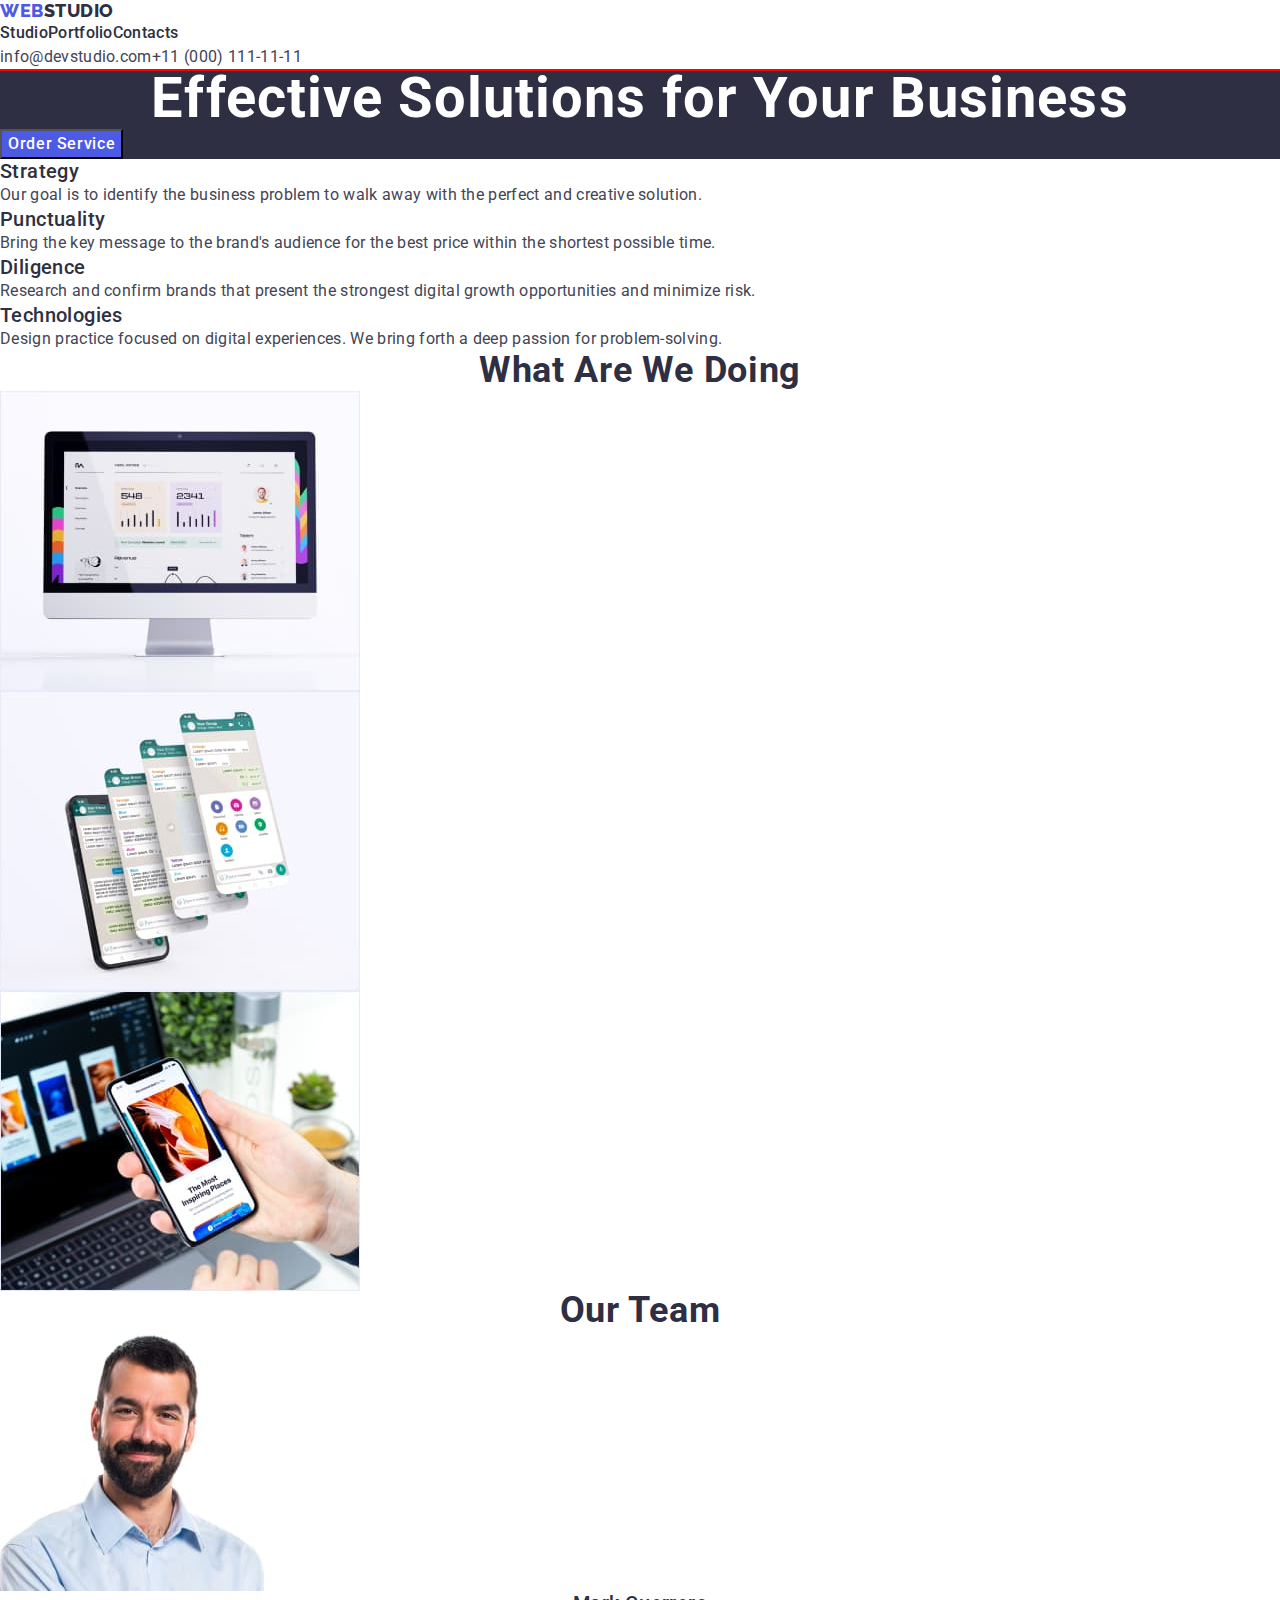
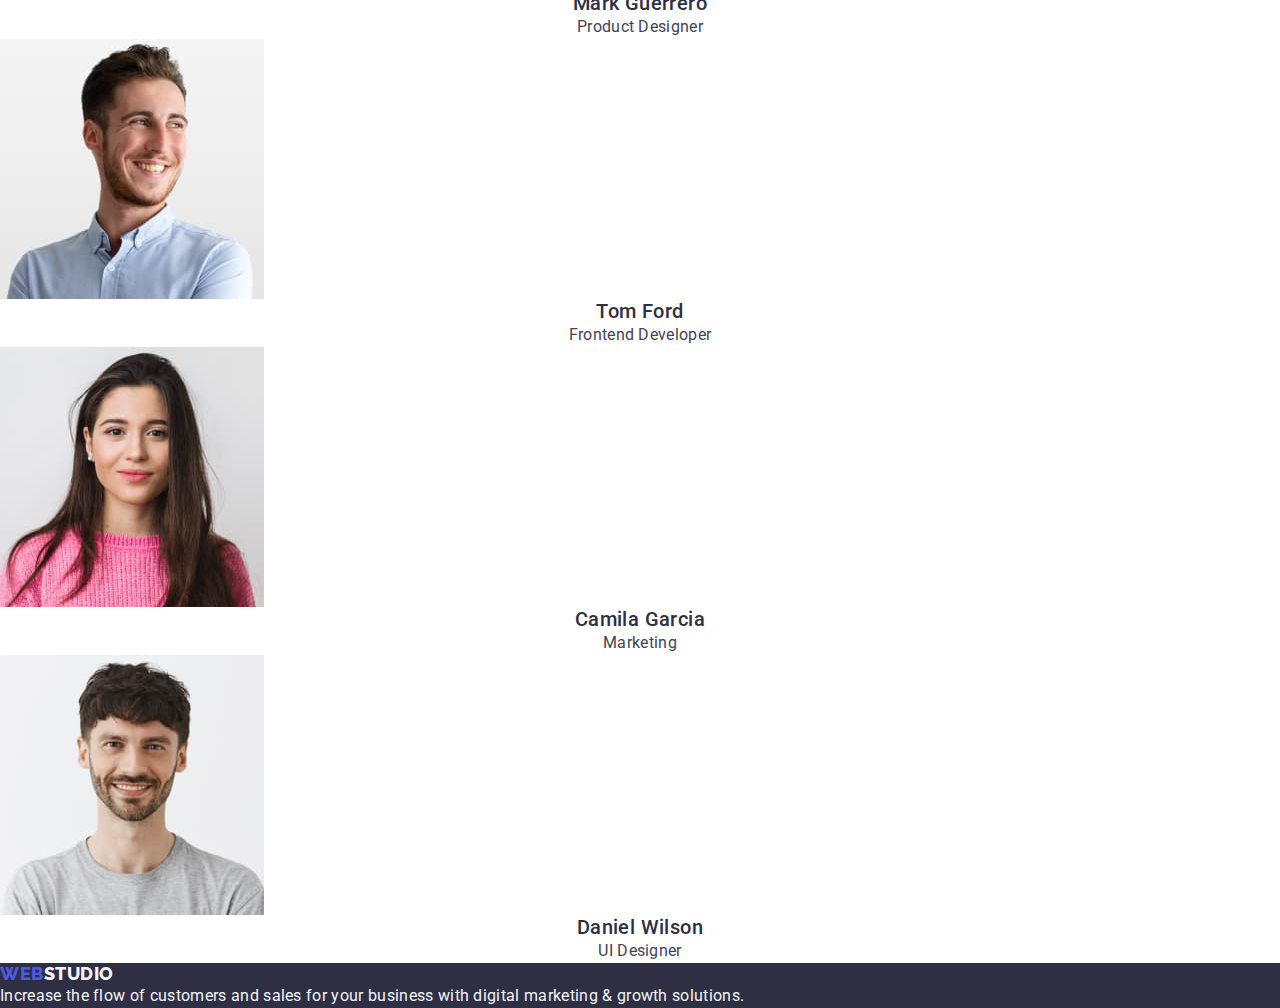
==== index.html @ eedcb32e "Initial commit" ====
<!DOCTYPE html>
<html lang="en">
  <head>
    <meta charset="UTF-8" />
    <meta http-equiv="X-UA-Compatible" content="IE=edge" />
    <meta name="viewport" content="width=device-width, initial-scale=1.0" />
    <title>Studio</title>
    <link rel="preconnect" href="https://fonts.googleapis.com" />
    <link rel="preconnect" href="https://fonts.gstatic.com" crossorigin />
    <link
      href="https://fonts.googleapis.com/css2?family=Raleway:wght@800&family=Roboto:wght@400;500;700;900&display=swap"
      rel="stylesheet"
    />
    <link
      rel="stylesheet"
      href="https://cdnjs.cloudflare.com/ajax/libs/modern-normalize/1.1.0/modern-normalize.min.css"
    />
    <link rel="stylesheet" href="./css/styles.css" />
  </head>
  <body>
    <div class="container">
      <header class="header">
        <nav class="nav">
          <a href="./index.html" class="header-logo link"
            >WEB<span class="header-logo-item">Studio</span></a
          >
          <ul class="header-list list">
            <li class="header-item">
              <a class="header-link link" href="./index.html">Studio</a>
            </li>
            <li class="header-item">
              <a class="header-link link" href="./portfolio.html">Portfolio</a>
            </li>
            <li class="header-item">
              <a class="header-link link" href="">Contacts</a>
            </li>
          </ul>
        </nav>
        <address class="address">
          <ul class="address-list list">
            <li class="address-item">
              <a class="address-link link" href="mailto:info@devstudio.com"
                >info@devstudio.com</a
              >
            </li>
            <li class="address-item">
              <a class="address-link link" href="tel:+110001111111"
                >+11 (000) 111-11-11</a
              >
            </li>
          </ul>
        </address>
      </header>
    </div>
    <main>
      <section class="hero">
        <h1 class="hero-title">Effective Solutions for Your Business</h1>
        <button class="hero-btn" type="button">Order Service</button>
      </section>
      <section class="about">
        <h2 hidden class="about-title">about</h2>
        <ul class="about-list list">
          <li class="about-item">
            <h3 class="about-item-title">Strategy</h3>
            <p class="about-item-text">
              Our goal is to identify the business problem to walk away with the
              perfect and creative solution.
            </p>
          </li>
          <li class="about-item">
            <h3 class="about-item-title">Punctuality</h3>
            <p class="about-item-text">
              Bring the key message to the brand's audience for the best price
              within the shortest possible time.
            </p>
          </li>
          <li class="about-item">
            <h3 class="about-item-title">Diligence</h3>
            <p class="about-item-text">
              Research and confirm brands that present the strongest digital
              growth opportunities and minimize risk.
            </p>
          </li>
          <li class="about-item">
            <h3 class="about-item-title">Technologies</h3>
            <p class="about-item-text">
              Design practice focused on digital experiences. We bring forth a
              deep passion for problem-solving.
            </p>
          </li>
        </ul>
      </section>
      <section class="functions">
        <h2 class="functions-title">What are we doing</h2>
        <ul class="functions-list list">
          <li class="functions-item">
            <img
              src="./images/img-computer.jpg"
              alt="computer shows graphics"
              width="360"
              height="300"
            />
          </li>
          <li class="functions-item">
            <img
              src="./images/img-screenlayers.jpg"
              alt="four iphone screens containing messaging content"
              width="360"
              height="300"
            />
          </li>
          <li class="functions-item">
            <img
              src="./images/img-phone.jpg"
              alt="a man holds iphone in his hand"
              width="360"
              height="300"
            />
          </li>
        </ul>
      </section>
      <section class="team">
        <h2 class="team-title">Our Team</h2>
        <ul class="team-list list">
          <li class="team-list-item">
            <img
              class="team-img"
              src="./images/img-markguerrero.jpg"
              alt="Mark Guerrero portrait photo"
              width="264"
              height="260"
            />
            <h3 class="team-img-name">Mark Guerrero</h3>
            <p class="team-img-text">Product Designer</p>
          </li>
          <li class="team-list-item">
            <img
              class="team-img"
              src="./images/img-tomford.jpg"
              alt="Tom Ford portrait photo"
              width="264"
              height="260"
            />
            <h3 class="team-img-name">Tom Ford</h3>
            <p class="team-img-text">Frontend Developer</p>
          </li>
          <li class="team-list-item">
            <img
              class="team-img"
              src="./images/img-camilagarcia.jpg"
              alt="Camila Garcia portrait photo"
              width="264"
              height="260"
            />
            <h3 class="team-img-name">Camila Garcia</h3>
            <p class="team-img-text">Marketing</p>
          </li>
          <li class="team-list-item">
            <img
              class="team-img"
              src="./images/img-danielwilson.jpg"
              alt="Daniel Wilson portrait photo"
              width="264"
              height="260"
            />
            <h3 class="team-img-name">Daniel Wilson</h3>
            <p class="team-img-text">UI Designer</p>
          </li>
        </ul>
      </section>
    </main>
    <footer class="footer">
      <a href="./index.html" class="footer-logo link"
        >Web<span class="footer-logo-item">Studio</span></a
      >
      <p class="footer-text">
        Increase the flow of customers and sales for your business with digital
        marketing & growth solutions.
      </p>
    </footer>
  </body>
</html>
---- css/styles.css ----
html {
    box-sizing: border-box;
}

:root {
    --primary-text-color: #2E2F42;
    --secondary-text-color: #434455;
    --primary-accent-color: #4D5AE5;
    --secondary-accent-color: #404bbf;
    --primary-white-color: #FFFFFF;
    --secondary-white-color: #F4F4FD;
    --logo-color: #4D5AE5;
}

body {
background-color: #FFFFFF;
color: #434455;
font-family: 'Roboto', sans-serif; 
outline: 2px solid tomato;
}

/* --------------HEADER-------------- */

.header-logo {
font-family: 'Raleway', sans-serif;
    font-weight: 800;
    font-size: 18px;
    line-height: 1.17;
    display: flex;
    align-items: center;
    letter-spacing: 0.03em;
    text-transform: uppercase;
    color: var(--logo-color);
}

.link {
text-decoration: none;
}

.header-logo-item {
    color: var(--primary-text-color);
}

.list {
    list-style: none;
    margin: 0;
    padding: 0;
}

h1,h2,h3,h4,h5,h6,p {
    margin: 0;
}

ul {
    padding-left: 0;
    margin: 0;
}

address {
    font-style: normal;
}

button {
    cursor: pointer;
}

.container {
    margin: 0 auto;
    outline: 2px solid red;
}

img {
    display: block;
}

.header-list {
    display: flex;
}

.header-link {
    display: block;
    font-weight: 500;
        font-size: 16px;
        line-height: 1.5;   
        letter-spacing: 0.02em; 
        color: var(--primary-text-color);
}

.header-link:hover,
.header-link:focus {
color: var(--secondary-accent-color);
}

.address-list {
    display: flex;
}

.address-link {
    display: block;
        font-size: 16px;
        line-height: 1.5;
        letter-spacing: 0.02em;
        color: var(--secondary-text-color);
}

.address-link:hover,
.address-link:focus {
    color: var(--secondary-accent-color);
}

/** -------------------------MAIN-PAGE------------------------- */
/* --------------HERO-------------- */

.hero {
    background-color: var(--primary-text-color);
}

.hero-title {
        font-size: 56px;
        line-height: 1.07;
        text-align: center;
        letter-spacing: 0.02em; 
        color: var(--primary-white-color);
}

.hero-btn {
    font-family: inherit;
    font-weight: 500;
        font-size: 16px;
        line-height: 1.5;
        display: flex;
        align-items: center;
        letter-spacing: 0.04em;
        color: var(--primary-white-color);
        background-color: var(--primary-accent-color);
}

.hero-btn:hover,
.hero-btn:focus {
    color: var(--primary-white-color);
    background-color: var(--secondary-accent-color);
}

/* --------------ABOUT-------------- */

.about-item-title {
    font-weight: 500;
        font-size: 20px;
        line-height: 1.2;
        letter-spacing: 0.02em;
        color: var(--primary-text-color);
}

.about-item-text {
    font-size: 16px;
        line-height: 1.5;
        letter-spacing: 0.02em;
        color: var(--secondary-text-color);
}

/* --------------FUNCTIONS-------------- */

.functions-title {
    font-size: 36px;
        line-height: 1.11;
        text-align: center;
        letter-spacing: 0.02em;
        text-transform: capitalize;
        color: var(--primary-text-color);
}


/* --------------TEAM-------------- */

.team-title {
    font-size: 36px;
        line-height: 1.11;
        text-align: center;
        letter-spacing: 0.02em;
        text-transform: capitalize;
        color: var(--primary-text-color);
}

.team-img-name {
    font-weight: 500;
        font-size: 20px;
        line-height: 1.2;
        text-align: center;
        letter-spacing: 0.02em;
        color: var(--primary-text-color);
}

.team-img-text {
    font-size: 16px;
        line-height: 1.5;
        text-align: center;
        letter-spacing: 0.02em;
        color: var(--secondary-text-color);
}

/** -------------------------PORTFOLIO------------------------- */
/* --------------PRODUCTS-------------- */

.filters-btn {
    font-family: inherit;
    font-weight: 500;
    font-size: 16px;
    line-height: 1.5;
    display: flex;
    align-items: center;
    text-align: center;
    letter-spacing: 0.04em;
    color: var(--primary-accent-color);
    cursor: pointer;
}

.filters-btn:hover,
.filters-btn:focus {
    background-color: var(--secondary-accent-color);
    color: var(--primary-white-color);
}

.products-item-title {
    font-weight: 500;
        font-size: 20px;
        line-height: 1.2;
        letter-spacing: 0.02em;
        color: var(--primary-text-color);
}

.products-item-text {
    font-size: 16px;
        line-height: 1.5;
        letter-spacing: 0.02em;
        color: var(--secondary-text-color);
}

/* --------------FOOTER-------------- */

.footer {
    background-color: var(--primary-text-color);
}

.footer-logo {
    font-family: 'Raleway', sans-serif;
        font-weight: 800;
        font-size: 18px;
        line-height: 1.17;
        display: flex;
        align-items: center;
        letter-spacing: 0.03em;
        text-transform: uppercase;
        color: var(--logo-color);
}

.footer-logo-item {
    color: var(--secondary-white-color);
}

.footer-text {
font-size: 16px;
    line-height: 1.5;
    letter-spacing: 0.02em;
    color: var(--secondary-white-color);
}
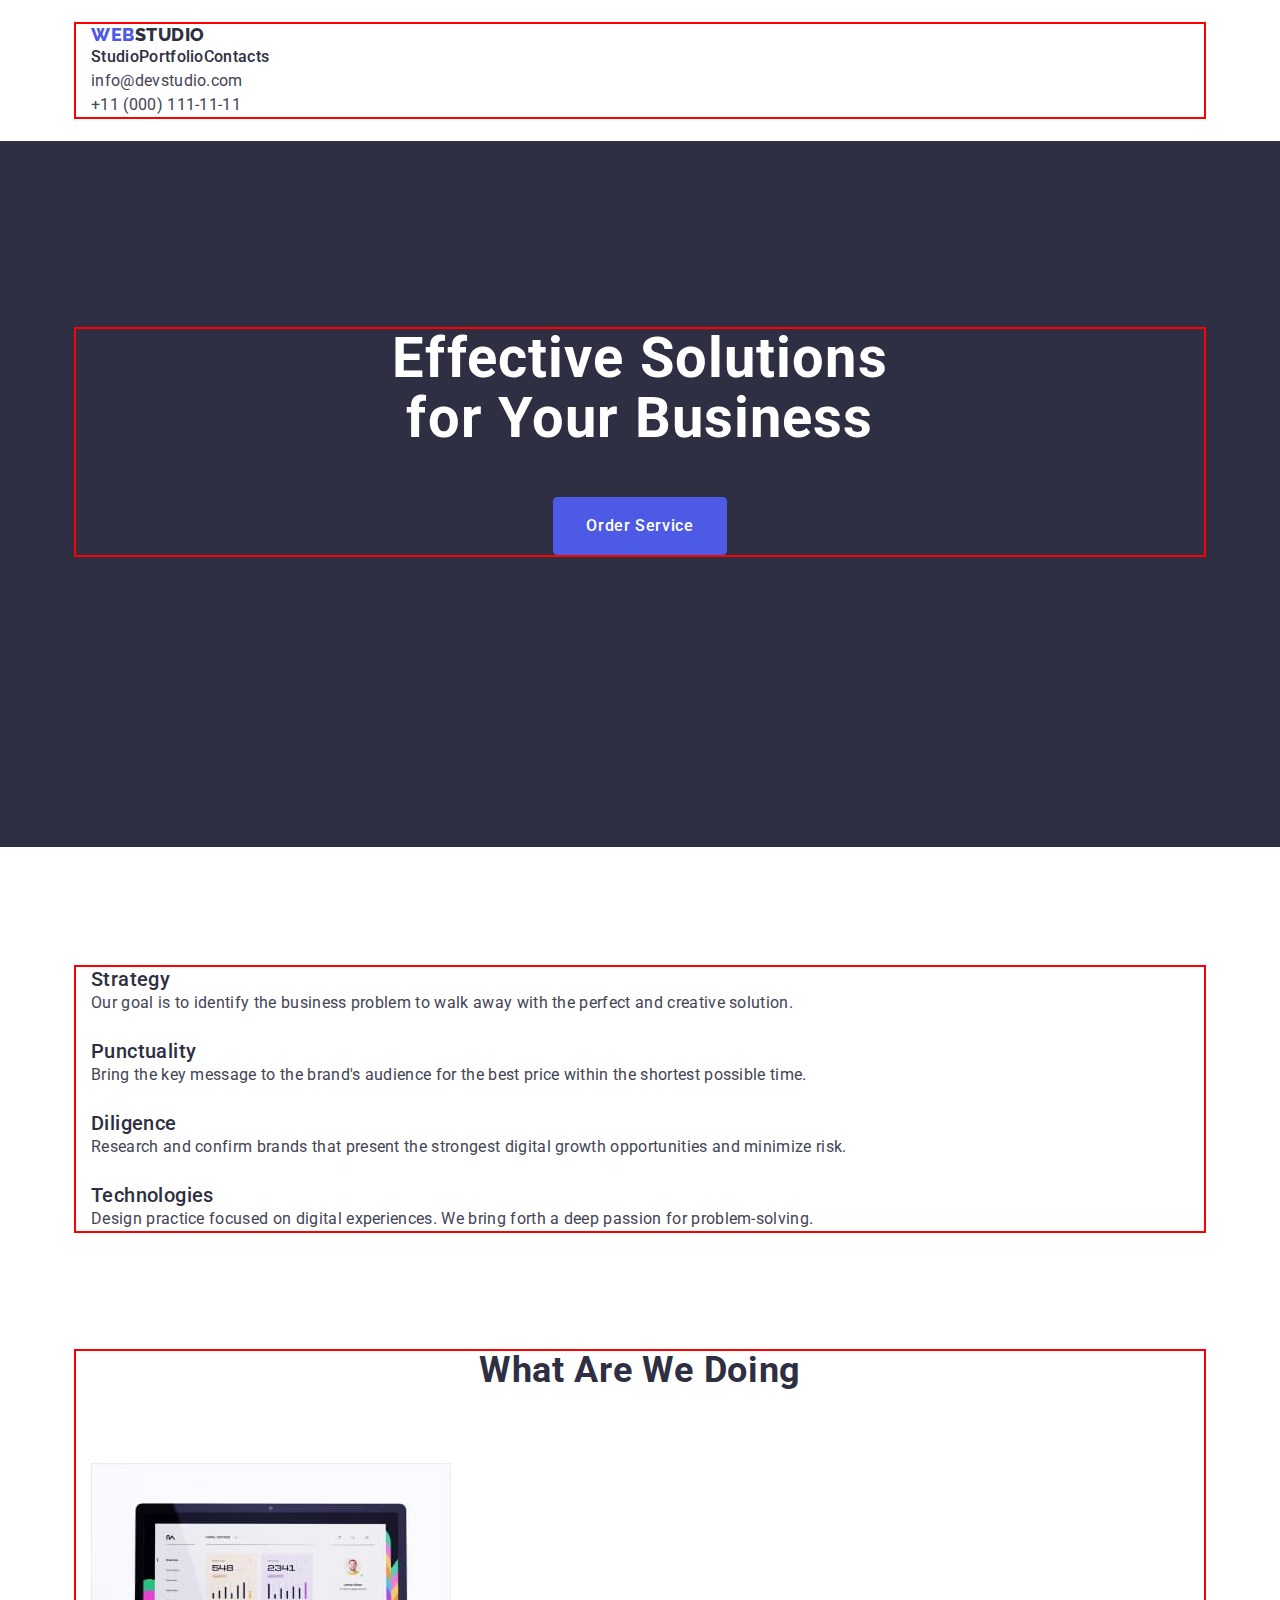
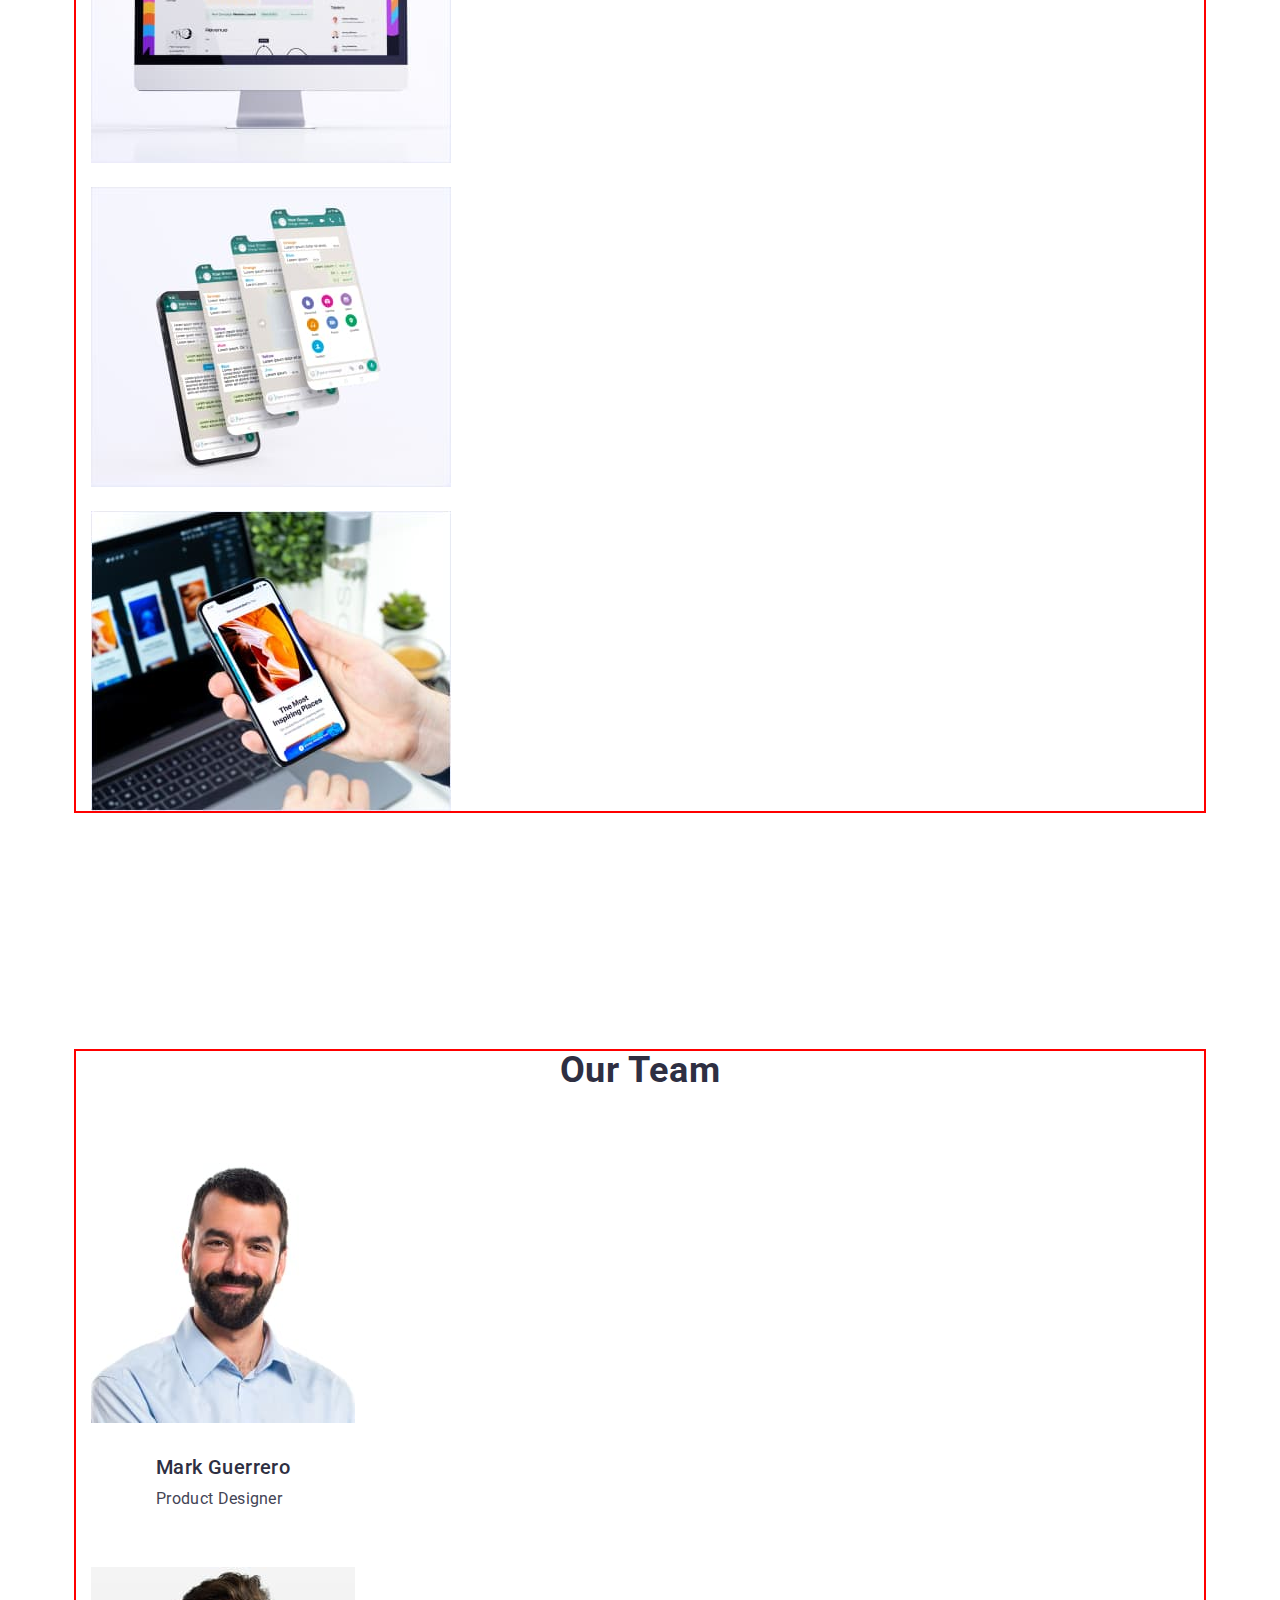
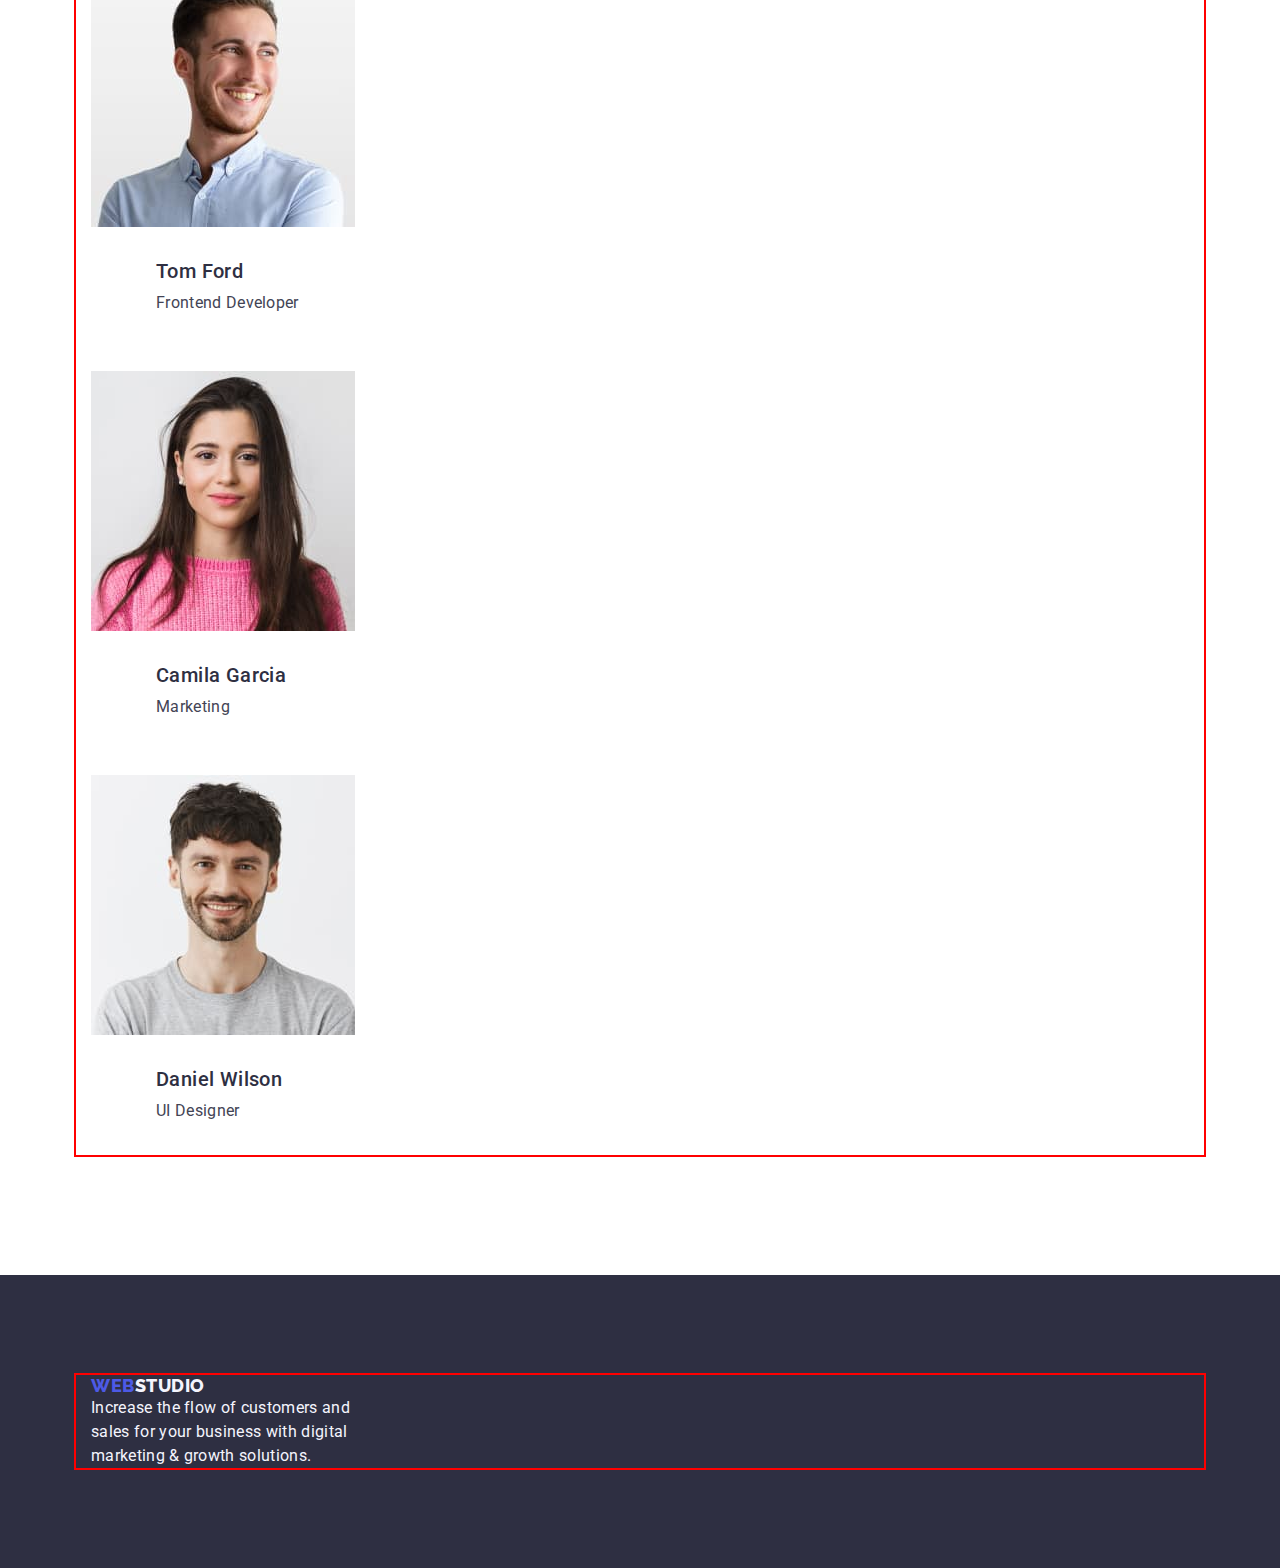
==== commit 9e3b263d: "create block-model" ====
--- a/index.html
+++ b/index.html
@@ -18,8 +18,8 @@
     <link rel="stylesheet" href="./css/styles.css" />
   </head>
   <body>
-    <div class="container">
-      <header class="header">
+    <header class="header">
+      <div class="container header-container">
         <nav class="nav">
           <a href="./index.html" class="header-logo link"
             >WEB<span class="header-logo-item">Studio</span></a
@@ -50,133 +50,143 @@
             </li>
           </ul>
         </address>
-      </header>
-    </div>
+      </div>
+    </header>
     <main>
       <section class="hero">
-        <h1 class="hero-title">Effective Solutions for Your Business</h1>
-        <button class="hero-btn" type="button">Order Service</button>
+        <div class="container">
+          <h1 class="hero-title">Effective Solutions for Your Business</h1>
+          <button class="hero-btn" type="button">Order Service</button>
+        </div>
       </section>
       <section class="about">
-        <h2 hidden class="about-title">about</h2>
-        <ul class="about-list list">
-          <li class="about-item">
-            <h3 class="about-item-title">Strategy</h3>
-            <p class="about-item-text">
-              Our goal is to identify the business problem to walk away with the
-              perfect and creative solution.
-            </p>
-          </li>
-          <li class="about-item">
-            <h3 class="about-item-title">Punctuality</h3>
-            <p class="about-item-text">
-              Bring the key message to the brand's audience for the best price
-              within the shortest possible time.
-            </p>
-          </li>
-          <li class="about-item">
-            <h3 class="about-item-title">Diligence</h3>
-            <p class="about-item-text">
-              Research and confirm brands that present the strongest digital
-              growth opportunities and minimize risk.
-            </p>
-          </li>
-          <li class="about-item">
-            <h3 class="about-item-title">Technologies</h3>
-            <p class="about-item-text">
-              Design practice focused on digital experiences. We bring forth a
-              deep passion for problem-solving.
-            </p>
-          </li>
-        </ul>
+        <div class="container">
+          <h2 hidden class="about-title">about</h2>
+          <ul class="about-list list">
+            <li class="about-item">
+              <h3 class="about-item-title">Strategy</h3>
+              <p class="about-item-text">
+                Our goal is to identify the business problem to walk away with
+                the perfect and creative solution.
+              </p>
+            </li>
+            <li class="about-item">
+              <h3 class="about-item-title">Punctuality</h3>
+              <p class="about-item-text">
+                Bring the key message to the brand's audience for the best price
+                within the shortest possible time.
+              </p>
+            </li>
+            <li class="about-item">
+              <h3 class="about-item-title">Diligence</h3>
+              <p class="about-item-text">
+                Research and confirm brands that present the strongest digital
+                growth opportunities and minimize risk.
+              </p>
+            </li>
+            <li class="about-item">
+              <h3 class="about-item-title">Technologies</h3>
+              <p class="about-item-text">
+                Design practice focused on digital experiences. We bring forth a
+                deep passion for problem-solving.
+              </p>
+            </li>
+          </ul>
+        </div>
       </section>
       <section class="functions">
-        <h2 class="functions-title">What are we doing</h2>
-        <ul class="functions-list list">
-          <li class="functions-item">
-            <img
-              src="./images/img-computer.jpg"
-              alt="computer shows graphics"
-              width="360"
-              height="300"
-            />
-          </li>
-          <li class="functions-item">
-            <img
-              src="./images/img-screenlayers.jpg"
-              alt="four iphone screens containing messaging content"
-              width="360"
-              height="300"
-            />
-          </li>
-          <li class="functions-item">
-            <img
-              src="./images/img-phone.jpg"
-              alt="a man holds iphone in his hand"
-              width="360"
-              height="300"
-            />
-          </li>
-        </ul>
+        <div class="container functions-container">
+          <h2 class="functions-title">What are we doing</h2>
+          <ul class="functions-list list">
+            <li class="functions-item">
+              <img
+                src="./images/img-computer.jpg"
+                alt="computer shows graphics"
+                width="360"
+                height="300"
+              />
+            </li>
+            <li class="functions-item">
+              <img
+                src="./images/img-screenlayers.jpg"
+                alt="four iphone screens containing messaging content"
+                width="360"
+                height="300"
+              />
+            </li>
+            <li class="functions-item">
+              <img
+                src="./images/img-phone.jpg"
+                alt="a man holds iphone in his hand"
+                width="360"
+                height="300"
+              />
+            </li>
+          </ul>
+        </div>
       </section>
       <section class="team">
-        <h2 class="team-title">Our Team</h2>
-        <ul class="team-list list">
-          <li class="team-list-item">
-            <img
-              class="team-img"
-              src="./images/img-markguerrero.jpg"
-              alt="Mark Guerrero portrait photo"
-              width="264"
-              height="260"
-            />
-            <h3 class="team-img-name">Mark Guerrero</h3>
-            <p class="team-img-text">Product Designer</p>
-          </li>
-          <li class="team-list-item">
-            <img
-              class="team-img"
-              src="./images/img-tomford.jpg"
-              alt="Tom Ford portrait photo"
-              width="264"
-              height="260"
-            />
-            <h3 class="team-img-name">Tom Ford</h3>
-            <p class="team-img-text">Frontend Developer</p>
-          </li>
-          <li class="team-list-item">
-            <img
-              class="team-img"
-              src="./images/img-camilagarcia.jpg"
-              alt="Camila Garcia portrait photo"
-              width="264"
-              height="260"
-            />
-            <h3 class="team-img-name">Camila Garcia</h3>
-            <p class="team-img-text">Marketing</p>
-          </li>
-          <li class="team-list-item">
-            <img
-              class="team-img"
-              src="./images/img-danielwilson.jpg"
-              alt="Daniel Wilson portrait photo"
-              width="264"
-              height="260"
-            />
-            <h3 class="team-img-name">Daniel Wilson</h3>
-            <p class="team-img-text">UI Designer</p>
-          </li>
-        </ul>
+        <div class="container">
+          <h2 class="team-title">Our Team</h2>
+          <ul class="team-list list">
+            <li class="team-list-item">
+              <img
+                class="team-img"
+                src="./images/img-markguerrero.jpg"
+                alt="Mark Guerrero portrait photo"
+                width="264"
+                height="260"
+              />
+              <h3 class="team-img-name">Mark Guerrero</h3>
+              <p class="team-img-text">Product Designer</p>
+            </li>
+            <li class="team-list-item">
+              <img
+                class="team-img"
+                src="./images/img-tomford.jpg"
+                alt="Tom Ford portrait photo"
+                width="264"
+                height="260"
+              />
+              <h3 class="team-img-name">Tom Ford</h3>
+              <p class="team-img-text">Frontend Developer</p>
+            </li>
+            <li class="team-list-item">
+              <img
+                class="team-img"
+                src="./images/img-camilagarcia.jpg"
+                alt="Camila Garcia portrait photo"
+                width="264"
+                height="260"
+              />
+              <h3 class="team-img-name">Camila Garcia</h3>
+              <p class="team-img-text">Marketing</p>
+            </li>
+            <li class="team-list-item">
+              <img
+                class="team-img"
+                src="./images/img-danielwilson.jpg"
+                alt="Daniel Wilson portrait photo"
+                width="264"
+                height="260"
+              />
+              <h3 class="team-img-name">Daniel Wilson</h3>
+              <p class="team-img-text">UI Designer</p>
+            </li>
+          </ul>
+        </div>
       </section>
     </main>
     <footer class="footer">
-      <a href="./index.html" class="footer-logo link"
-        >Web<span class="footer-logo-item">Studio</span></a
-      >
-      <p class="footer-text">
-        Increase the flow of customers and sales for your business with digital
-        marketing & growth solutions.
-      </p>
+      <div class="container">
+        <a href="./index.html" class="footer-logo link"
+          >Web<span class="footer-logo-item">Studio</span></a
+        >
+        <p class="footer-text">
+          Increase the flow of customers and sales for your business with
+          digital marketing & growth solutions.
+        </p>
+      </div>
     </footer>
   </body>
 </html>
--- a/css/styles.css
+++ b/css/styles.css
@@ -1,7 +1,3 @@
-html {
-    box-sizing: border-box;
-}
-
 :root {
     --primary-text-color: #2E2F42;
     --secondary-text-color: #434455;
@@ -15,62 +11,82 @@
 body {
 background-color: #FFFFFF;
 color: #434455;
-font-family: 'Roboto', sans-serif; 
-outline: 2px solid tomato;
-}
+font-family: 'Roboto', sans-serif;
+}
+
+.link {
+    text-decoration: none;
+}
+
+.list {
+    list-style: none;
+    margin: 0;
+    padding: 0;
+}
+
+h1,
+h2,
+h3,
+h4,
+h5,
+h6,
+p {
+    margin: 0;
+}
+
+ul {
+    padding-left: 0;
+    margin: 0;
+}
+
+.header {
+    padding-top: 24px;
+    padding-bottom: 24px;
+}
+
+address {
+    font-style: normal;
+}
+
+button {
+    cursor: pointer;
+}
+
+img {
+    display: block;
+}
+
+.container {
+    width: 1128px;
+    padding-left: 15px;
+    padding-right: 15px;
+    margin-right: auto;
+    margin-left: auto;
+    outline: 2px solid red;
+}
+
+/* .main-nav {
+display: flex;
+align-items: center;
+justify-content: space-between;
+} */
 
 /* --------------HEADER-------------- */
 
 .header-logo {
+    display: flex;
 font-family: 'Raleway', sans-serif;
     font-weight: 800;
     font-size: 18px;
     line-height: 1.17;
-    display: flex;
     align-items: center;
     letter-spacing: 0.03em;
     text-transform: uppercase;
     color: var(--logo-color);
 }
 
-.link {
-text-decoration: none;
-}
-
 .header-logo-item {
     color: var(--primary-text-color);
-}
-
-.list {
-    list-style: none;
-    margin: 0;
-    padding: 0;
-}
-
-h1,h2,h3,h4,h5,h6,p {
-    margin: 0;
-}
-
-ul {
-    padding-left: 0;
-    margin: 0;
-}
-
-address {
-    font-style: normal;
-}
-
-button {
-    cursor: pointer;
-}
-
-.container {
-    margin: 0 auto;
-    outline: 2px solid red;
-}
-
-img {
-    display: block;
 }
 
 .header-list {
@@ -91,9 +107,9 @@
 color: var(--secondary-accent-color);
 }
 
-.address-list {
+/* .address-list {
     display: flex;
-}
+} */
 
 .address-link {
     display: block;
@@ -113,9 +129,14 @@
 
 .hero {
     background-color: var(--primary-text-color);
+    padding-top: 188px;
+    padding-bottom: 292px;
 }
 
 .hero-title {
+    max-width: 496px;
+        margin-left: auto;
+        margin-right: auto;
         font-size: 56px;
         line-height: 1.07;
         text-align: center;
@@ -124,11 +145,18 @@
 }
 
 .hero-btn {
+    display: block;
+    margin-left: auto;
+    margin-right: auto;
+    margin-top: 48px;
+    padding: 16px 32px;
+    border: 1.6px solid var(--primary-accent-color);
+    border-radius: 4px;
+
     font-family: inherit;
     font-weight: 500;
         font-size: 16px;
         line-height: 1.5;
-        display: flex;
         align-items: center;
         letter-spacing: 0.04em;
         color: var(--primary-white-color);
@@ -143,6 +171,15 @@
 
 /* --------------ABOUT-------------- */
 
+.about {
+    padding-top: 120px;
+    padding-bottom: 120px;
+}
+
+.about-item:not(:last-child) {
+    margin-bottom: 24px;
+}
+
 .about-item-title {
     font-weight: 500;
         font-size: 20px;
@@ -160,7 +197,12 @@
 
 /* --------------FUNCTIONS-------------- */
 
+.functions {
+    padding-bottom: 120px;
+}
+
 .functions-title {
+    margin-bottom: 72px;
     font-size: 36px;
         line-height: 1.11;
         text-align: center;
@@ -169,10 +211,20 @@
         color: var(--primary-text-color);
 }
 
+.functions-item:not(:last-child) {
+    margin-bottom: 24px;
+}
+
 
 /* --------------TEAM-------------- */
 
+.team {
+    padding-top: 120px;
+    padding-bottom: 120px;
+}
+
 .team-title {
+    margin-bottom: 72px;
     font-size: 36px;
         line-height: 1.11;
         text-align: center;
@@ -181,27 +233,56 @@
         color: var(--primary-text-color);
 }
 
+.team-list-item:not(:last-child) {
+    margin-bottom: 24px;
+}
+
 .team-img-name {
+    margin-bottom: 8px;
+}
+
+.team-img-name {
+    padding-left: 65px;
+    padding-right: 65px;
+    padding-top: 32px;
     font-weight: 500;
         font-size: 20px;
         line-height: 1.2;
-        text-align: center;
         letter-spacing: 0.02em;
         color: var(--primary-text-color);
 }
 
 .team-img-text {
+    padding-left: 65px;
+    padding-right: 65px;
+    padding-bottom: 32px;
     font-size: 16px;
         line-height: 1.5;
-        text-align: center;
         letter-spacing: 0.02em;
         color: var(--secondary-text-color);
 }
 
 /** -------------------------PORTFOLIO------------------------- */
+
+/* --------------HEADER--------------- */
+
+.header-portfolio {
+    padding-top: 24px;
+    padding-bottom: 24px;
+}
+
 /* --------------PRODUCTS-------------- */
 
+.products {
+    padding-top: 96px;
+    padding-bottom: 120px;
+}
+
 .filters-btn {
+    display: block;
+    padding: 12px 24px;
+    border-radius: 4px;
+    border: 1.6 solid var(--primary-accent-color);
     font-family: inherit;
     font-weight: 500;
     font-size: 16px;
@@ -220,8 +301,25 @@
     color: var(--primary-white-color);
 }
 
+.filters-list {
+margin-bottom: 72px;
+}
+
+.filters-list-item:not(:last-child) {
+    margin-bottom: 24px;
+}
+
+.products-list-item:not(:last-child) {
+    margin-bottom: 24px;
+}
+
+
 .products-item-title {
-    font-weight: 500;
+    padding-top: 32px;
+    padding-right: 54px;
+    padding-left: 16px;
+    font-weight: 500;
+    margin-bottom: 8px;
         font-size: 20px;
         line-height: 1.2;
         letter-spacing: 0.02em;
@@ -229,6 +327,8 @@
 }
 
 .products-item-text {
+    padding-bottom: 32px;
+    padding-left: 16px;
     font-size: 16px;
         line-height: 1.5;
         letter-spacing: 0.02em;
@@ -238,6 +338,8 @@
 /* --------------FOOTER-------------- */
 
 .footer {
+    padding-top: 100px;
+    padding-bottom: 100px;
     background-color: var(--primary-text-color);
 }
 
@@ -258,6 +360,7 @@
 }
 
 .footer-text {
+    max-width: 264px;
 font-size: 16px;
     line-height: 1.5;
     letter-spacing: 0.02em;
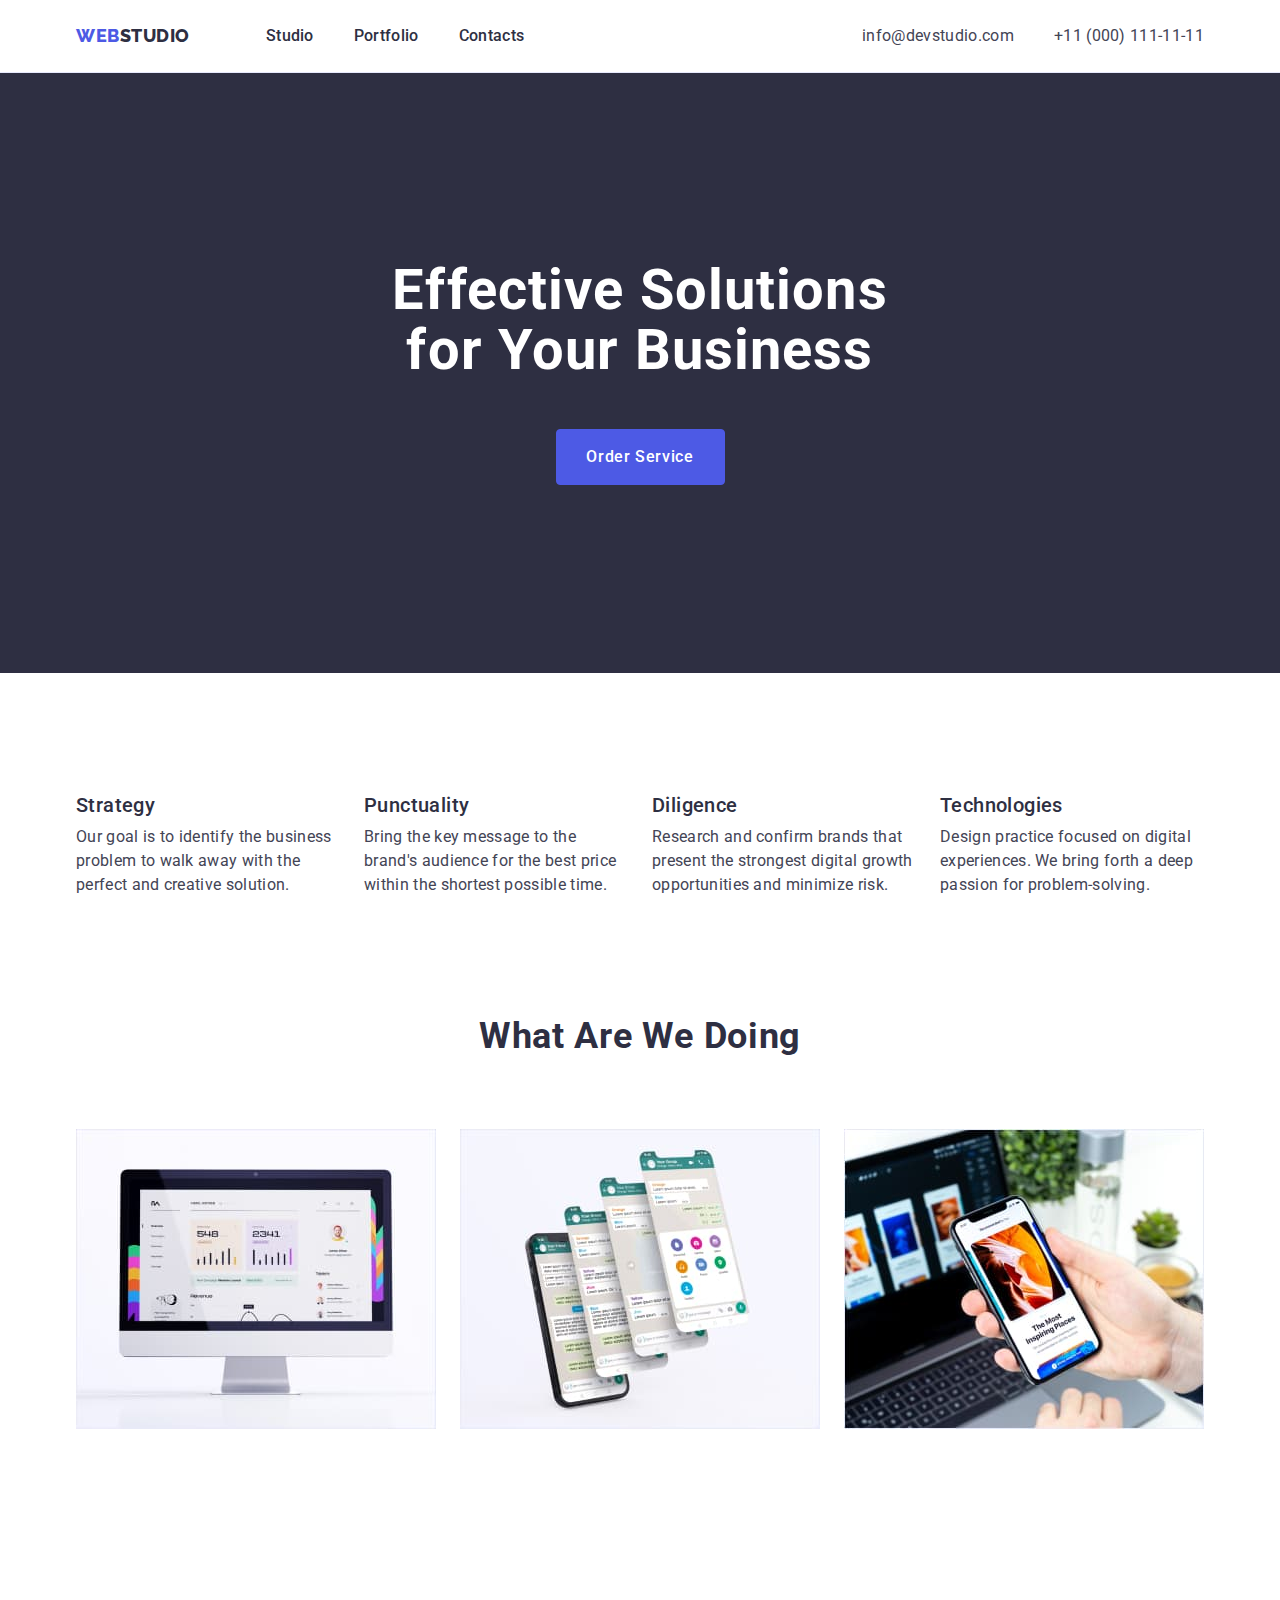
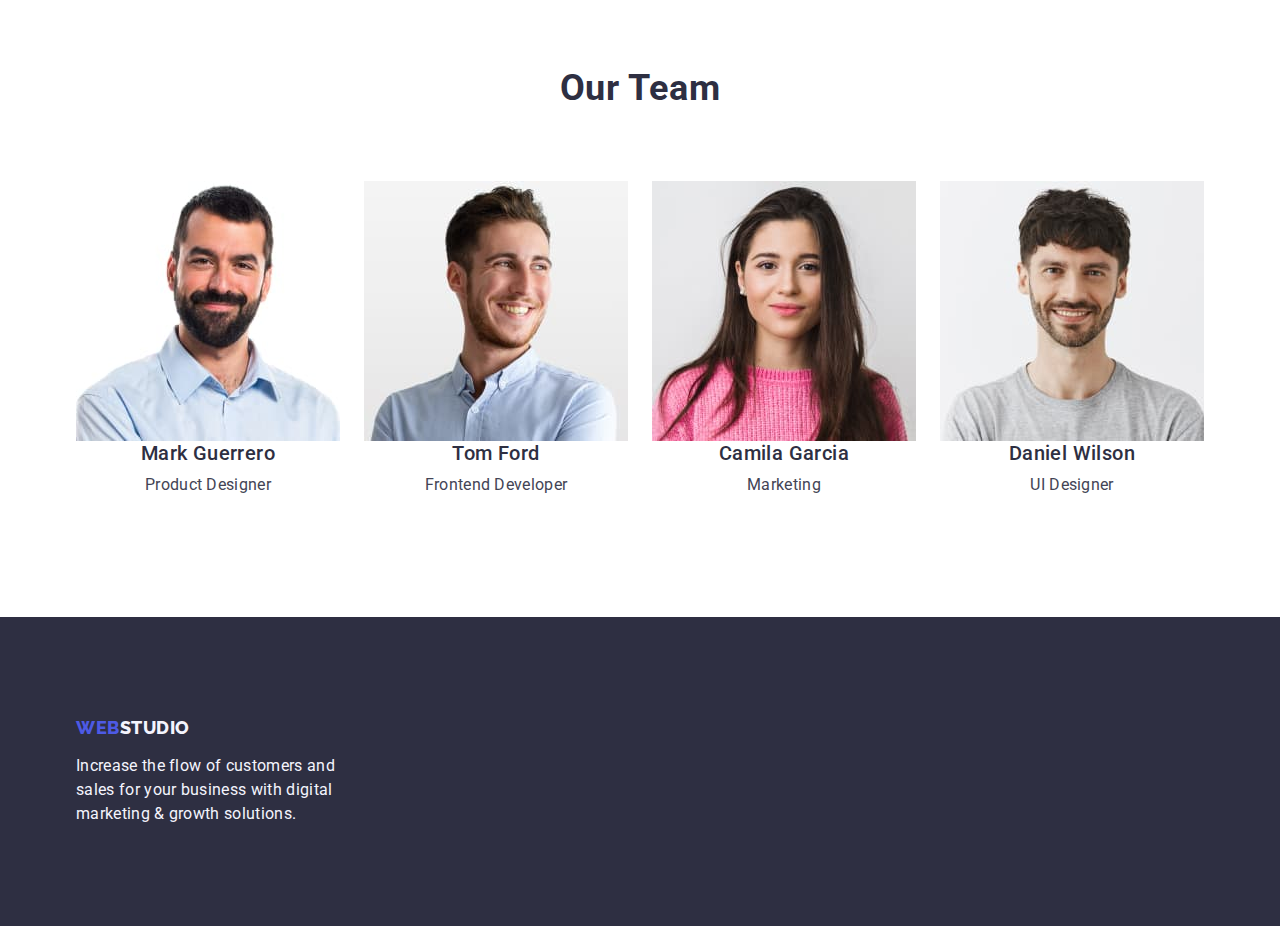
==== commit ca2ebfbb: "update hw-3" ====
--- a/index.html
+++ b/index.html
@@ -137,8 +137,10 @@
                 width="264"
                 height="260"
               />
-              <h3 class="team-img-name">Mark Guerrero</h3>
-              <p class="team-img-text">Product Designer</p>
+              <div class="team-list-description">
+                <h3 class="team-img-name">Mark Guerrero</h3>
+                <p class="team-img-text">Product Designer</p>
+              </div>
             </li>
             <li class="team-list-item">
               <img
@@ -148,8 +150,10 @@
                 width="264"
                 height="260"
               />
-              <h3 class="team-img-name">Tom Ford</h3>
-              <p class="team-img-text">Frontend Developer</p>
+              <div class="team-list-description">
+                <h3 class="team-img-name">Tom Ford</h3>
+                <p class="team-img-text">Frontend Developer</p>
+              </div>
             </li>
             <li class="team-list-item">
               <img
@@ -159,8 +163,10 @@
                 width="264"
                 height="260"
               />
-              <h3 class="team-img-name">Camila Garcia</h3>
-              <p class="team-img-text">Marketing</p>
+              <div class="team-list-description">
+                <h3 class="team-img-name">Camila Garcia</h3>
+                <p class="team-img-text">Marketing</p>
+              </div>
             </li>
             <li class="team-list-item">
               <img
@@ -170,8 +176,10 @@
                 width="264"
                 height="260"
               />
-              <h3 class="team-img-name">Daniel Wilson</h3>
-              <p class="team-img-text">UI Designer</p>
+              <div class="team-list-description">
+                <h3 class="team-img-name">Daniel Wilson</h3>
+                <p class="team-img-text">UI Designer</p>
+              </div>
             </li>
           </ul>
         </div>
--- a/css/styles.css
+++ b/css/styles.css
@@ -39,9 +39,10 @@
     margin: 0;
 }
 
-.header {
+header {
     padding-top: 24px;
     padding-bottom: 24px;
+    border-bottom: 1px solid #E7E9FC;
 }
 
 address {
@@ -54,27 +55,32 @@
 
 img {
     display: block;
+    max-width: 100%;
 }
 
 .container {
-    width: 1128px;
+    width: 1158px;
     padding-left: 15px;
     padding-right: 15px;
     margin-right: auto;
     margin-left: auto;
-    outline: 2px solid red;
-}
-
-/* .main-nav {
-display: flex;
-align-items: center;
-justify-content: space-between;
-} */
+    /* outline: 2px solid red; */
+}
 
 /* --------------HEADER-------------- */
 
+.header-container {
+    display: flex;
+    justify-content: space-between;
+}
+
+.nav {
+    display: flex;
+    align-items: center;
+}
+
 .header-logo {
-    display: flex;
+    margin-right: 76px;
 font-family: 'Raleway', sans-serif;
     font-weight: 800;
     font-size: 18px;
@@ -91,6 +97,7 @@
 
 .header-list {
     display: flex;
+    gap: 40px;
 }
 
 .header-link {
@@ -107,9 +114,10 @@
 color: var(--secondary-accent-color);
 }
 
-/* .address-list {
-    display: flex;
-} */
+.address-list {
+    display: flex;
+    gap: 40px;
+}
 
 .address-link {
     display: block;
@@ -130,7 +138,7 @@
 .hero {
     background-color: var(--primary-text-color);
     padding-top: 188px;
-    padding-bottom: 292px;
+    padding-bottom: 188px;
 }
 
 .hero-title {
@@ -146,10 +154,11 @@
 
 .hero-btn {
     display: block;
+    min-width: 169px;
+    height: 56px;
     margin-left: auto;
     margin-right: auto;
     margin-top: 48px;
-    padding: 16px 32px;
     border: 1.6px solid var(--primary-accent-color);
     border-radius: 4px;
 
@@ -174,13 +183,22 @@
 .about {
     padding-top: 120px;
     padding-bottom: 120px;
-}
-
-.about-item:not(:last-child) {
-    margin-bottom: 24px;
+    margin-left: auto;
+    margin-right: auto;
+}
+
+.about-list {
+    display: flex;
+    justify-content: space-between;
+}
+
+.about-item {
+    width: 264px;
+    flex-basis: calc((100% - 72px) / 4);
 }
 
 .about-item-title {
+    margin-bottom: 8px;
     font-weight: 500;
         font-size: 20px;
         line-height: 1.2;
@@ -211,10 +229,10 @@
         color: var(--primary-text-color);
 }
 
-.functions-item:not(:last-child) {
-    margin-bottom: 24px;
-}
-
+.functions-list {
+    display: flex;
+    gap: 24px;
+}
 
 /* --------------TEAM-------------- */
 
@@ -233,8 +251,13 @@
         color: var(--primary-text-color);
 }
 
-.team-list-item:not(:last-child) {
-    margin-bottom: 24px;
+.team-list{
+display: flex;
+gap: 24px;
+}
+
+.team-list-description {
+    text-align: center;
 }
 
 .team-img-name {
@@ -242,9 +265,9 @@
 }
 
 .team-img-name {
-    padding-left: 65px;
+    /* padding-left: 65px;
     padding-right: 65px;
-    padding-top: 32px;
+    padding-top: 32px; */
     font-weight: 500;
         font-size: 20px;
         line-height: 1.2;
@@ -253,9 +276,9 @@
 }
 
 .team-img-text {
-    padding-left: 65px;
+    /* padding-left: 65px;
     padding-right: 65px;
-    padding-bottom: 32px;
+    padding-bottom: 32px; */
     font-size: 16px;
         line-height: 1.5;
         letter-spacing: 0.02em;
@@ -271,11 +294,18 @@
     padding-bottom: 24px;
 }
 
-/* --------------PRODUCTS-------------- */
+/* --------------FILTERS-PRODUCTS-------------- */
 
 .products {
     padding-top: 96px;
     padding-bottom: 120px;
+}
+
+.filters-list {
+    display: flex;
+    gap: 24px;
+    justify-content: center;
+    margin-bottom: 72px;
 }
 
 .filters-btn {
@@ -301,23 +331,25 @@
     color: var(--primary-white-color);
 }
 
-.filters-list {
-margin-bottom: 72px;
-}
-
-.filters-list-item:not(:last-child) {
-    margin-bottom: 24px;
-}
-
-.products-list-item:not(:last-child) {
-    margin-bottom: 24px;
-}
-
+.products-list {
+    display: flex;
+    flex-wrap: wrap;
+    column-gap: 24px;
+    row-gap: 48px;
+    padding: 0;
+}
+
+.products-list-description {
+    padding: 32px 16px;
+}
+
+.products-list-item {
+    max-width: 360px;
+    flex-basis: calc((100% - 48px) / 3);
+    border-bottom: 1px solid #E7E9FC;
+}
 
 .products-item-title {
-    padding-top: 32px;
-    padding-right: 54px;
-    padding-left: 16px;
     font-weight: 500;
     margin-bottom: 8px;
         font-size: 20px;
@@ -327,8 +359,6 @@
 }
 
 .products-item-text {
-    padding-bottom: 32px;
-    padding-left: 16px;
     font-size: 16px;
         line-height: 1.5;
         letter-spacing: 0.02em;
@@ -344,6 +374,7 @@
 }
 
 .footer-logo {
+    margin-bottom: 16px;
     font-family: 'Raleway', sans-serif;
         font-weight: 800;
         font-size: 18px;
